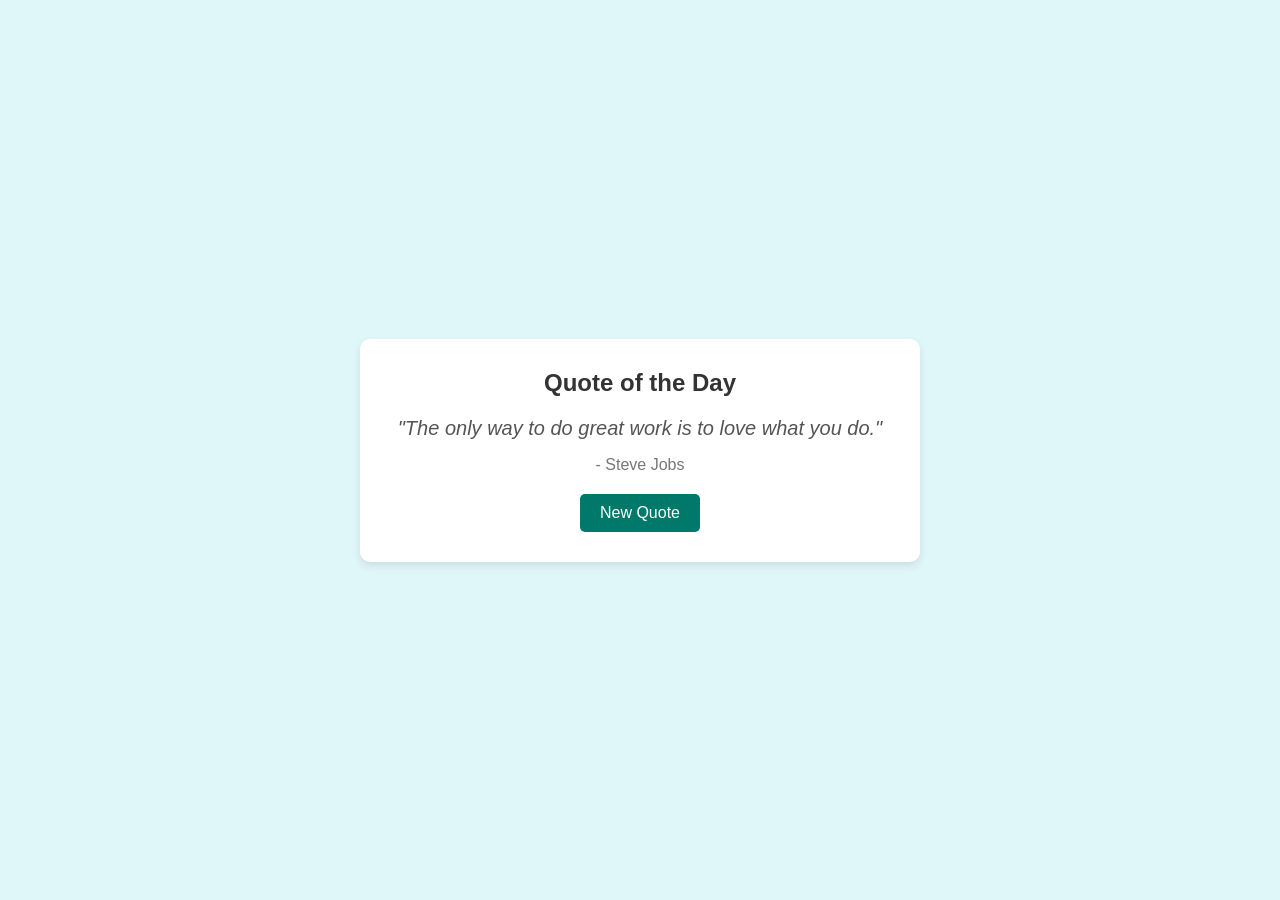
==== Random-Quote-Generator/index.html @ 2a976adc "Add Random-Quote-Generator project" ====
<!DOCTYPE html>
<html lang="en">
<head>
  <meta charset="UTF-8">
  <meta name="viewport" content="width=device-width, initial-scale=1.0">
  <title>Random Quote Generator</title>
  <link rel="stylesheet" href="style.css">
</head>
<body>
  <div class="quote-box">
    <h2>Quote of the Day</h2>
    <p id="quoteText">"Click the button to get a quote!"</p>
    <p id="quoteAuthor">- Unknown</p>
    <button id="newQuoteBtn">New Quote</button>
  </div>
  <script src="script.js"></script>
</body>
</html>
---- Random-Quote-Generator/style.css ----
body {
  font-family: Arial, sans-serif;
  background-color: #e0f7fa;
  margin: 0;
  display: flex;
  justify-content: center;
  align-items: center;
  height: 100vh;
}

.quote-box {
  background: white;
  padding: 30px;
  border-radius: 10px;
  box-shadow: 0 4px 8px rgba(0,0,0,0.1);
  text-align: center;
  max-width: 500px;
  width: 90%;
}

h2 {
  margin-top: 0;
  color: #333;
}

#quoteText {
  font-size: 20px;
  font-style: italic;
  color: #555;
  margin: 20px 0 10px;
}

#quoteAuthor {
  font-size: 16px;
  color: #777;
  margin-bottom: 20px;
}

button {
  background-color: #00796b;
  color: white;
  border: none;
  padding: 10px 20px;
  font-size: 16px;
  border-radius: 5px;
  cursor: pointer;
}

button:hover {
  background-color: #004d40;
}
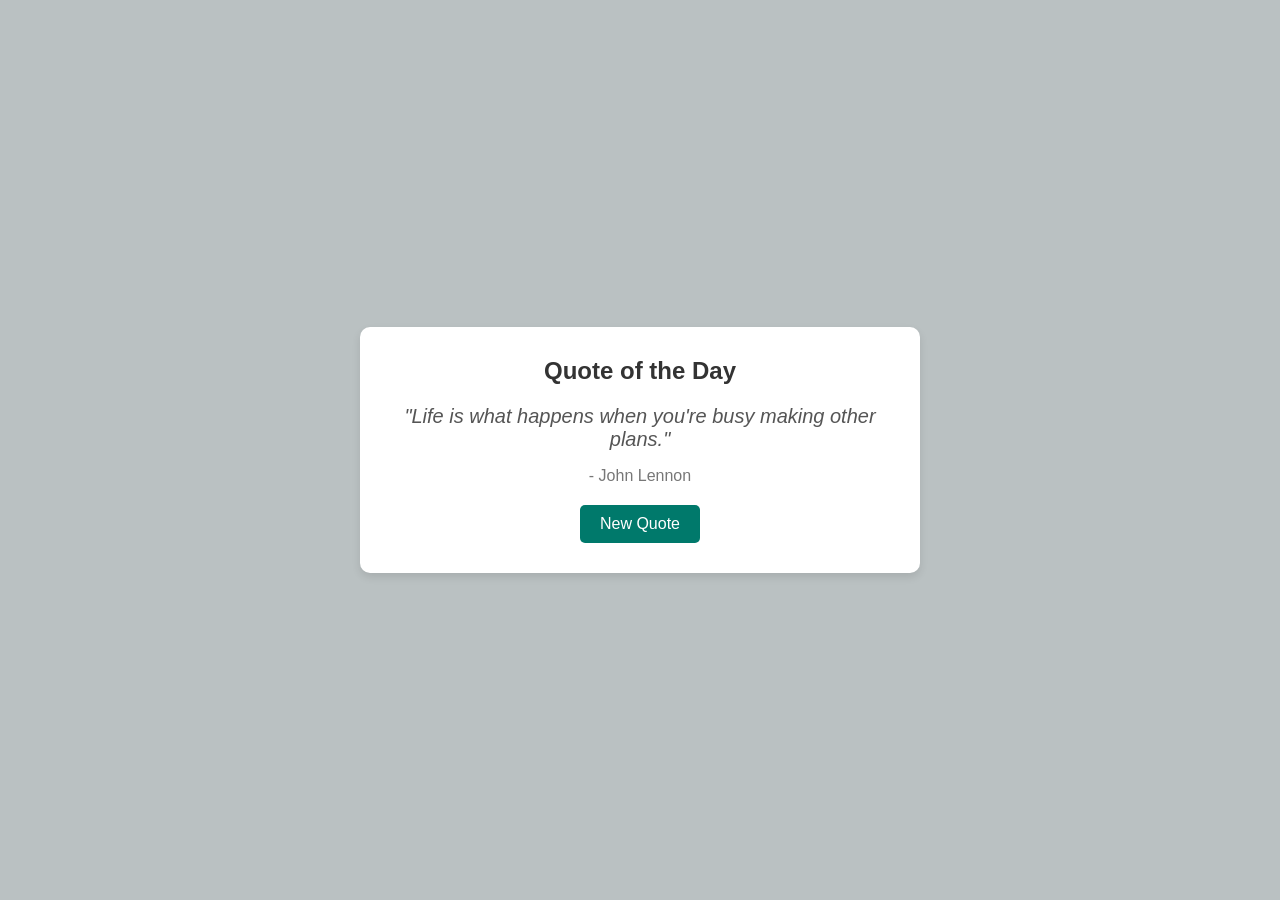
==== commit eb1ecfbe: "Update project files" ====
--- a/Random-Quote-Generator/index.html
+++ b/Random-Quote-Generator/index.html
@@ -14,5 +14,6 @@
     <button id="newQuoteBtn">New Quote</button>
   </div>
   <script src="script.js"></script>
+  
 </body>
 </html>
--- a/Random-Quote-Generator/style.css
+++ b/Random-Quote-Generator/style.css
@@ -1,6 +1,6 @@
 body {
   font-family: Arial, sans-serif;
-  background-color: #e0f7fa;
+  background-color: #bac1c2;
   margin: 0;
   display: flex;
   justify-content: center;
